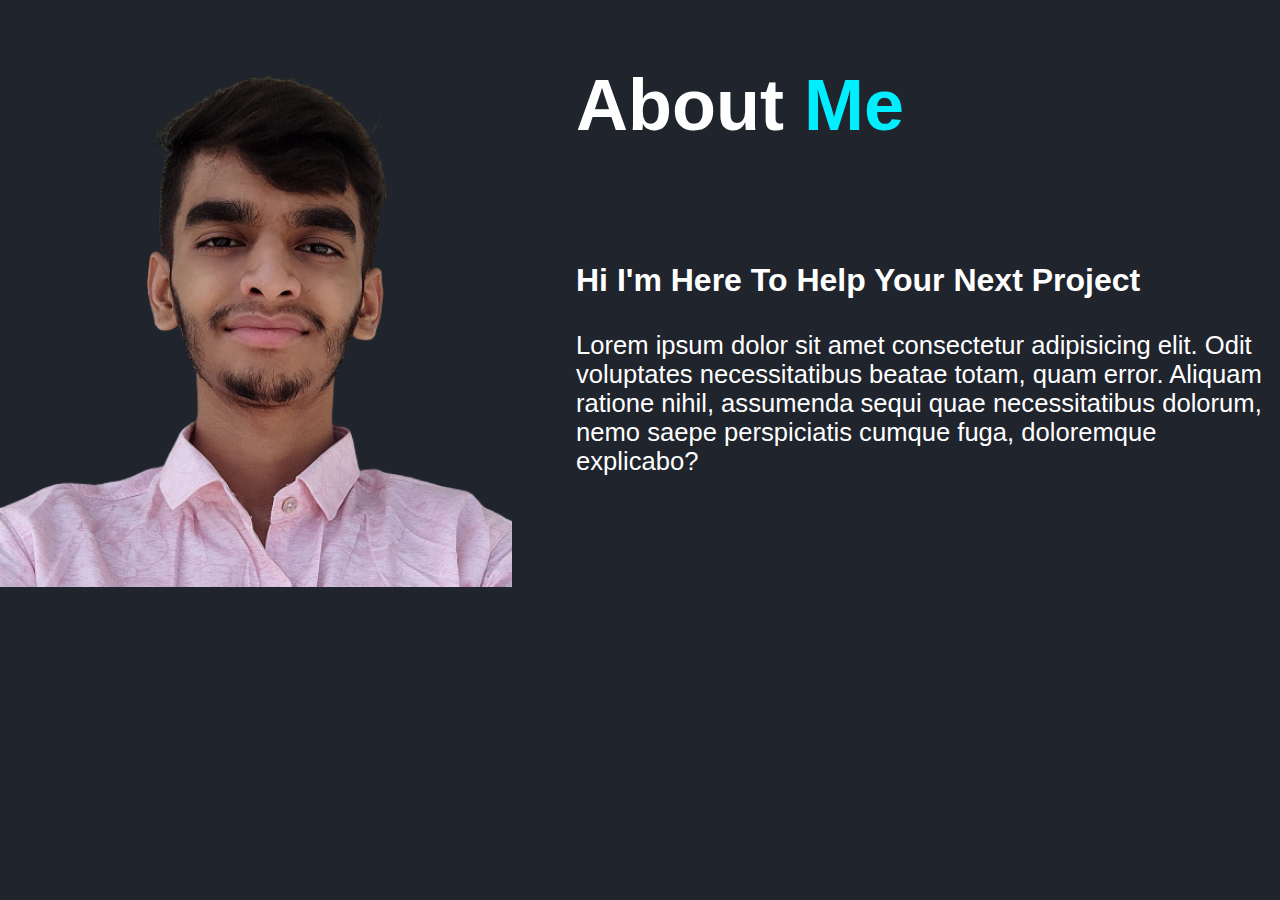
==== about.html @ b9527ba8 "Add files via upload" ====
<!DOCTYPE html>
<html lang="en">
    <head>
        <meta charset="UTF-8">
        <meta http-equiv="X-UA-Compatible" content="IE-edge">
        <meta name="viewport" content="width=device-width , initial-scale=1.0">
        <title>About Me</title>
        <link href='https://unpkg.com/boxicons@2.1.4/css/boxicons.min.css' rel='stylesheet'>
        <link rel="stylesheet" href="style.css">
    </head>
    <body>
        <section class="about" id="about">
            <div class="about-img">
                <img src="home.png" alt="">
            </div>
            <div class="about-content">
                <h2 class="heading">About <span>Me</span></h2>
                <h3>Hi I'm Here To Help Your Next Project</h3>
                <p>Lorem ipsum dolor sit amet consectetur adipisicing elit.
                    Odit voluptates necessitatibus beatae totam, quam error. Aliquam ratione nihil,
                    assumenda sequi quae necessitatibus dolorum,
                    nemo saepe perspiciatis cumque fuga, doloremque explicabo?</p>

                <a href="index.html" class="btn">Back</a>

            </div>
        </section>
        <script src="scriptabout.js"></script>
    </body>
</html>
---- style.css ----
@import url('https://fonts.googleapis.com/css2?family=PT+Serif&display=swap');

*{
    margin: 0;
    padding: 0;
    box-sizing: border-box;
    font-family: 'Poppins',sans-serif;
}

body{
    background: #1f242d;
    color: #fff;
}

.header{
    position: fixed;
    top: 0;
    left: 0;
    width: 100%;
    padding: 20px 10%;
    background: transparent;
    display: flex;
    justify-content: space-between;
    align-items: center;
    z-index: 100;
    transition: .5s;
}

.header.sticky {
    background: var(--bg-color);
    box-shadow: 0 .1rem 1rem var(--shadow-color);

}

.logo {
    font-size: 25px;
    color: #fff;
    text-decoration: none;
    font-weight: 600;
    cursor: default;
    opacity: 0;
    animation: slideRight 1s ease forwards;
}

.navbar a{
    display: inline-block;
    font-size: 18px;
    color: #fff;
    text-decoration: none;
    font-weight: 500;
    margin-left: 35px;
    transition: .3s;
    opacity: 0;
    animation: slideTop .5s ease forwards;
    animation-delay: calc(.2s * var(--i));
}

.navbar a:hover,
.navbar a.active{
    color: #0ef;
    
}

.Home{
    position: relative;
    width: 100%;
    height: 100vh;
    display: flex;
    justify-content: space-between;
    align-items: center;
    padding: 70px 10% 0;
}

.Home-Content {
    max-width: 700px;
}

.Home-Content h3{
    font-size: 32px;
    font-weight: 700;
    opacity: 0;
    animation: slideBottom .5s ease forwards;
    animation-delay: .7s;
}

.Home-Content h3:nth-of-type(2){
    margin-bottom: 30px;
    animation: slideTop .5s ease forwards;
    animation-delay: .7s;
}

.Home-Content h3 span{
    color: #0ef;
}

.Home-Content h1{
    font-size: 56px;
    font-weight: 700;
    margin: 3px 0;
    opacity: 0;
    animation: slideRight 1s ease forwards;
    animation-delay: 1s;
}

.Home-Content p {
    font-size: 16px;
    opacity: 0;
    animation: slideLeft 1s ease forwards;
    animation-delay: 1s;
}

.home-img img{
    max-width: 350px;
    margin-right: -20px;
    border-radius: 30%;
    opacity: 0;
    animation: zoomIn 1s ease forwards, floatImage 4s ease-in-out infinite;
    animation-delay: 1.5s, 2s;
}

.social-media img{
    display: inline-flex;
    justify-content: center;
    align-items: center;
    width: 40px;
    height: 40px;
    background: #0ef;
    border: 2px solid #0ef;
    border-radius: 50%;
    font-size: 20px;
    color: #0ef;
    text-decoration: none;
    margin: 30px 15px 30px 0;
    transition: .5sec ease;
    opacity: 0;
    animation: slideLeft 1s ease forwards;
    animation-delay: calc(.2s * var(--i));
}

.social-media img:hover{
    background-color: #0ef;
    color: #1f242d;
    box-shadow: 0 0 20px #0ef;
}

.btn{
    display: inline-block;
    padding: 12px 28px;
    background: #0ef;
    border-radius: 40px;
    box-shadow: 0 0 10px #0ef;
    font-size: 16px;
    color: #1f242d;
    letter-spacing: 1px;
    text-decoration: none;
    font-weight: 600;
    opacity: 0;
    animation: slideTop 1s ease forwards;
    animation-delay: 1.5s;
}

@keyframes slideRight {
    0%{
        transform: translateX(-100px);
        opacity: 0;
    }
    100%{
        transform: translateX(0);
        opacity: 1;
    }
}
@keyframes slideLeft {
    0%{
        transform: translateX(100px);
        opacity: 0;
    }
    100%{
        transform: translateX(0);
        opacity: 1;
    }
}

@keyframes slideTop {
    0%{
        transform: translateY(100px);
        opacity: 0;
    }
    100%{
        transform: translateY(0);
        opacity: 1;
    }
}

@keyframes slideBottom {
    0%{
        transform: translateY(-100px);
        opacity: 0;
    }
    100%{
        transform: translateY(0);
        opacity: 1;
    }
}
@keyframes zoomIn {
    0%{
        transform: scale(0);
        opacity: 0;
    }
    100%{
        transform: scale(1);
        opacity: 1;
    }
}
@keyframes floatImage {
    0%{
        transform: translateY(0);
    }
    50%{
        transform: translateY(-24px);
    }
    100%{
        transform: translateY(0);
    }
}
span{
    color: #0ef;
}
.about{
    display: flex;
    justify-content: center;
    align-items: center;
    gap: 4rem;
}
.about-img img{
    width: 40vw;
}
.heading {
    font-size: 4.5rem;
    text-align: center; 
}
.about-content h2{
    text-align: left;
    line-height: 1.2;
}
.about-content h3{
    font-size: 2rem;
}
.about-content p{
    font-size: 1.6rem;
    margin: 2rem 0 3rem;
}

.heading{
    padding-top: 1cm;
    padding-bottom: 3cm;
}

/* contact page */
 .wbtn{
    display: inline-block;
    padding-bottom: 6cm;
    padding: 12px 28px;
    background: #0ef;
    border-radius: 40px;
    box-shadow: 0 0 10px #0ef;
    font-size: 16px;
    color: #1f242d;
    letter-spacing: 1px;
    text-decoration: none;
    font-weight: 600;
    opacity: 0;
    width: 100%;
    animation: slideTop 1s ease forwards;
    animation-delay: 1.5s;
    text-align: center;
}
.trying{
border-spacing:6cm;
padding-bottom: 3cm;
}
.table1
{
    margin: auto;
}
.ebtn{
    padding-bottom: 6cm;
    display: inline-block;
    word-break: keep-all;
    padding: 12px 28px;
    background: #0ef;
    border-radius: 40px;
    box-shadow: 0 0 10px #0ef;
    font-size: 16px;
    color: #1f242d;
    letter-spacing: 1px;
    text-decoration: none;
    font-weight: 600;
    opacity: 0;
    animation: slideTop 1s ease forwards;
    animation-delay: 1.5s;
    width:100%;
    text-align: center;
} 

.pbtn{
     display: inline-block; 
     word-break: keep-all;
    padding: 12px 28px;
    background: #0ef;
    border-radius: 40px;
    box-shadow: 0 0 10px #0ef;
    font-size: 16px;
    color: #1f242d;
    letter-spacing: 1px;
    text-decoration: none;
    font-weight: 600;
    opacity: 0;
    animation: slideTop 1s ease forwards;
    animation-delay: 1.5s;
    width: 100%;
    margin: auto;
    text-align: center;
}
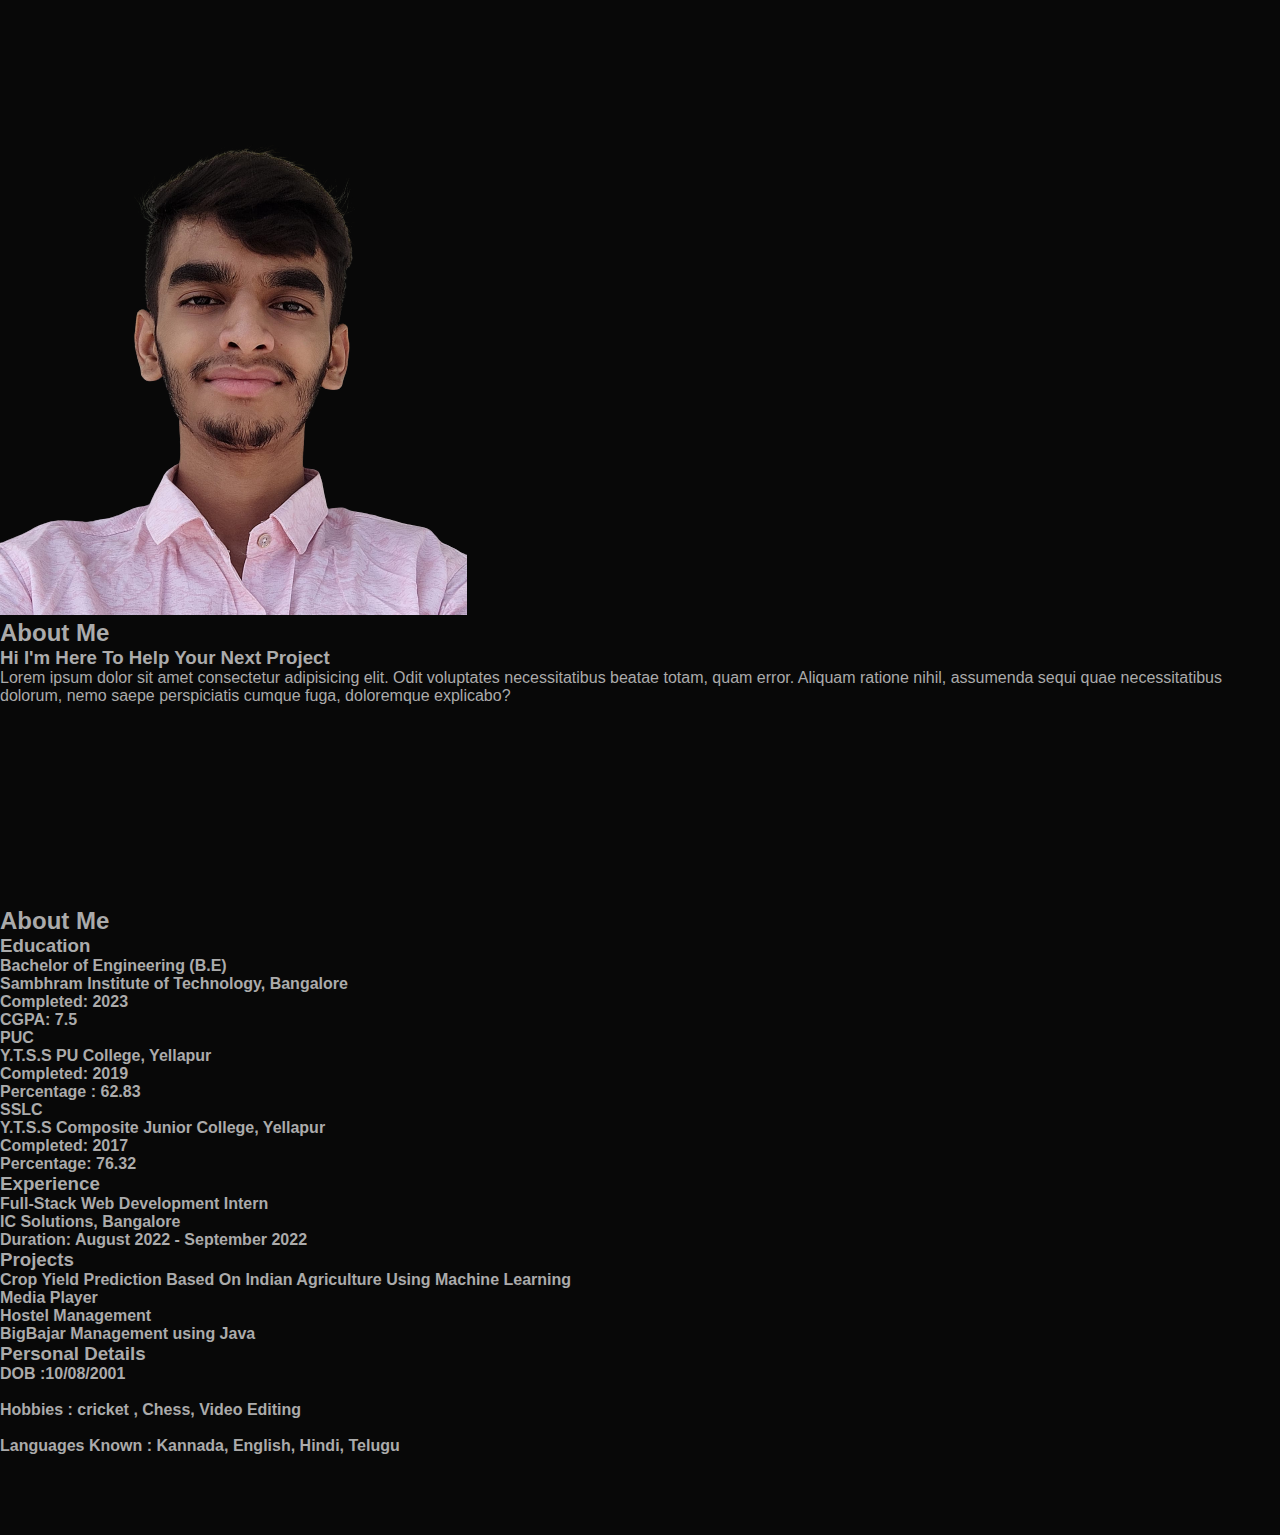
==== commit baaac376: "Add files via upload" ====
--- a/about.html
+++ b/about.html
@@ -27,4 +27,60 @@
         </section>
         <script src="scriptabout.js"></script>
     </body>
-</html>+</html>
+
+<!-- new code -->
+<section class="about" id="about">
+    <div class="about-img">
+    </div>
+    <div class="about-content">
+        <h2 class="heading">About <span>Me</span></h2>
+        <h3>Education</h3>
+        <p><h4>Bachelor of Engineering (B.E)</br>
+            Sambhram Institute of Technology, Bangalore</br>
+            Completed: 2023</br>
+            CGPA: 7.5</h4>
+            </p>
+            <p><h4>PUC</br>
+                Y.T.S.S PU College, Yellapur</br>
+                Completed: 2019</br>
+                Percentage : 62.83</h4>
+                </p>
+            <p><h4>SSLC</br>
+                Y.T.S.S Composite Junior College, Yellapur</br>
+                Completed: 2017</br>
+                Percentage: 76.32</h4>
+                </p>
+        <h3>Experience</h3>
+        <p><h4>Full-Stack Web Development Intern</br>
+            IC Solutions, Bangalore</br>
+            Duration: August 2022 - September 2022</br>
+            </p>
+        <h3>Projects</h3>
+        <p><h4>Crop Yield Prediction Based On Indian Agriculture Using Machine Learning</br>
+        <!-- </br>
+            * This project focused on leveraging machine learning techniques to predict crop yields in the context of Indian agriculture</br>
+            * This project will predict the crop yields by analyzing various factors such as weather patterns, soil characteristics, and
+            historical data.</br>
+            * The historical data for the prediction will be taken from kaggle.</br> -->
+            </p>
+        <p><h4>Media Player</br>
+            <!-- </br>
+                * This project focused on leveraging machine learning techniques to predict crop yields in the context of Indian agriculture</br>
+                * This project will predict the crop yields by analyzing various factors such as weather patterns, soil characteristics, and
+                historical data.</br>
+                * The historical data for the prediction will be taken from kaggle.</br>
+                </p>     -->
+        <p><h4>Hostel Management</h4></p>
+
+        <p><h4>BigBajar Management using Java</h4></p>
+
+        <p><h3>Personal Details</h3></p>
+        <h4>DOB :10/08/2001</br>
+    </br>
+        <h4>Hobbies : cricket , Chess, Video Editing</br>
+    </br>
+        <h4>Languages Known : Kannada, English, Hindi, Telugu</p>
+    </div>
+</section>
+<script src="scriptabout.js"></script>
--- a/style.css
+++ b/style.css
@@ -7,8 +7,12 @@
     font-family: 'Poppins',sans-serif;
 }
 
+html{
+    scroll-behavior: smooth;
+}
+
 body{
-    background: #1f242d;
+    background: #080808;
     color: #fff;
 }
 
@@ -57,7 +61,7 @@
 
 .navbar a:hover,
 .navbar a.active{
-    color: #0ef;
+    color: #ff004f;
     
 }
 
@@ -90,7 +94,7 @@
 }
 
 .Home-Content h3 span{
-    color: #0ef;
+    color: #ff004f;
 }
 
 .Home-Content h1{
@@ -115,7 +119,7 @@
     border-radius: 30%;
     opacity: 0;
     animation: zoomIn 1s ease forwards, floatImage 4s ease-in-out infinite;
-    animation-delay: 1.5s, 2s;
+    animation-delay: 1s, 2s;
 }
 
 .social-media img{
@@ -146,9 +150,9 @@
 .btn{
     display: inline-block;
     padding: 12px 28px;
-    background: #0ef;
+    background: #ff004f;
     border-radius: 40px;
-    box-shadow: 0 0 10px #0ef;
+    box-shadow: 0 0 10px #ff004f;
     font-size: 16px;
     color: #1f242d;
     letter-spacing: 1px;
@@ -158,7 +162,11 @@
     animation: slideTop 1s ease forwards;
     animation-delay: 1.5s;
 }
-
+.btn:hover{
+    background-color: #ff004f;
+    color: #1f242d;
+    box-shadow: 0 0 20px #0ef;
+}
 @keyframes slideRight {
     0%{
         transform: translateX(-100px);
@@ -222,38 +230,345 @@
         transform: translateY(0);
     }
 }
-span{
-    color: #0ef;
-}
-.about{
+
+/* skills */
+.inner{
+    padding-top: 20px;
+}
+.header{
+    text-align: center;
+    color: #fff;
+    padding: 1rem;
+    position: relative;
+    font-size: 22px;
+}
+
+.header:after{
+    content: '';
+    position: absolute;
+    bottom: 0;
+    left: 50%;
+    transform: translateX();
+    height: 4px;
+    width: 100px;
+    border-radius: 2px;
+}
+
+.contain{
+    display: grid;
+    grid-template-columns: repeat(3, 1fr);
+    justify-content: center;
+    align-items: center;
+    text-align: center;
+    grid-gap: 1rem;
+    padding: 1rem 80px;
+    font-size: 1.2rem;
+}
+
+.skill-box{
+    padding: 1rem;
+    color: #ff004f;
+    cursor: pointer;
+}
+
+.skill-box p{
+    color: #fff;
+}
+.skill-box:hover > .skill-title:after, .skill-box:hover > .skill-title:before{
+    width: 35px;
+}
+
+.skill-box:hover .img{
+    transform: translateY(-15px);
+}
+
+.skill-title{
+    display: flex;
+    flex-direction: column;
+    align-items: center;
+    padding: 0.5rem;
+    margin-bottom: 0.5rem;
+    position: relative;
+}
+
+.skill-title:after{
+    content: '';
+    position: absolute;
+    bottom: 0;
+    right: 50%;
+    width: 0;
+    height: 4px;
+    border-radius: 2px 0 0 2px;
+    background-color: #ff004f;
+    transition: 0.5s;
+}
+
+.skill-title:before{
+    content: '';
+    position: absolute;
+    bottom: 0;
+    left: 50%;
+    width: 0;
+    height: 4px;
+    border-radius: 0 2px 2px 0;
+    background-color: #ff004f;
+    transition: 0.5s;
+}
+
+.img{
+    width: 90px;
+    height: 90px;
+    position: relative;
+    border-radius: 45px;
+    background-color: #fff;
     display: flex;
     justify-content: center;
     align-items: center;
-    gap: 4rem;
-}
-.about-img img{
-    width: 40vw;
-}
-.heading {
-    font-size: 4.5rem;
-    text-align: center; 
-}
-.about-content h2{
-    text-align: left;
-    line-height: 1.2;
-}
-.about-content h3{
-    font-size: 2rem;
-}
-.about-content p{
-    font-size: 1.6rem;
-    margin: 2rem 0 3rem;
-}
-
-.heading{
-    padding-top: 1cm;
-    padding-bottom: 3cm;
-}
+    transition: 0.5s;
+}
+
+.img::after{
+    content: '';
+    position: absolute;
+    top: 0;
+    left: 0;
+    width: 50%;
+    height: 90px;
+    background: rgba(100, 100, 100, 0.5);
+    border-radius: 45px 0 0 45px;
+}
+
+.skill-title h3{
+    color: #fff;
+    margin-top: 0.5rem;
+}
+
+.skill-icon{
+    width: 50px;
+    z-index: 2;
+}
+
+@media screen and (max-width: 990px){
+    .contain{
+        grid-template-columns: repeat(2, 1fr);
+        padding: 2rem 50px;
+    }
+}
+@media screen and (max-width: 650px){
+    .contain{
+        grid-template-columns: 1fr;
+        padding: 2rem 50px;
+    }
+}
+/* ----------------about-------------- */
+#about{
+    padding: 80px 0;
+    color: #ababab;
+}
+.row{
+    display: flex;
+    justify-content: space-between;
+    flex-wrap: wrap;
+}
+.about-col-1{
+    flex-basis: 35%;
+}
+.about-col-1 img{
+    width: 100%;
+    border-radius: 15px;
+}
+.about-col-2{
+    flex-basis: 60%;
+}
+.sub-title{
+    font-size: 45px;
+    font-weight: 600;
+    color: #fff;
+}
+.tab-titles{
+    display: flex;
+    margin: 20px 0 40px;
+}
+.tab-links{
+    margin-right: 50px;
+    font-size: 18px;
+    font-weight: 500;
+    cursor: pointer;
+    position: relative;
+}
+.tab-links::after{
+    content: '';
+    width: 0;
+    height: 3px;
+    background: #ff004f;
+    position: absolute;
+    left: 0;
+    bottom: -8px;
+    transition: 0.5s;
+}
+.tab-links.active-link::after{
+    width: 50%;
+}
+
+.tab-contents ul li{
+    list-style: none;
+    margin: 10px 0;
+}
+
+.tab-contents ul li span{
+    color: #b54769;
+    font-size: 14px;
+}
+
+.tab-contents{
+    display: none;
+}
+.tab-contents.active-tab{
+display: block;
+}
+/* projects */
+#portfolio{
+    padding: 50px 0;
+
+}
+.work-list{
+    display: grid;
+    grid-template-columns: repeat(auto-fit,minmax(250px,1fr));
+    grid-gap: 40px;
+    margin-top: 50px;
+}
+.work{
+    border-radius: 10px;
+    position: relative;
+    overflow: hidden;
+}
+.work img{
+    width: 100%;
+    border-radius: 10px;
+    display: block;
+    transition: transform 0.5s;
+}
+.layer{
+    width: 100%;
+    height: 0;
+    background: linear-gradient(rgba(0,0,0,0.6),#ff004f);
+    border-radius: 10px;
+    position: absolute;
+    left: 0;
+    bottom: 0;
+    overflow: hidden;
+    display: flex;
+    align-items: center;
+    justify-content: center;
+    flex-direction: column;
+    padding: 0 40px;
+    text-align: center;
+    font-size: 14px;
+    transition: height 0.5s;
+}
+.layer a{
+    width: 5%;
+    height: 5%;
+    margin-top: 20px;
+    color: #ff004f;
+    text-decoration: none;
+    font-size: 18px;
+    line-height: 60px;
+    background: transparent;
+    width: 30px;
+    height: 30px;
+    border-radius: 50%;
+    text-align: center;
+}
+.layer h3{
+    font-weight: 500;
+    margin-bottom: 20px;
+}
+.work:hover img{
+    transform: scale(1.1);
+}
+.work:hover .layer{
+    height: 100%;
+}
+.btc{
+    display: block;
+    margin: 50px auto;
+    width: fit-content;
+    padding: 12px 28px;
+    background: #ff004f;
+    border-radius: 40px;
+    box-shadow: 0 0 10px #ff004f;
+    font-size: 16px;
+    color: #1f242d;
+    letter-spacing: 1px;
+    text-decoration: none;
+    font-weight: 600;
+    opacity: 0;
+    animation: slideTop 1s ease forwards;
+    animation-delay: 1.5s;
+}
+.btc:hover{
+    background-color: #ff004f;
+    color: #1f242d;
+    box-shadow: 0 0 20px #0ef;
+}
+
+/* conatct */
+
+.contact-left{
+    flex-basis: 35%;
+}
+.contact-right{
+    flex-basis: 60%;
+}
+.contact-left p{
+    margin-top: 30px;
+}
+.contact-left p img{
+    color: #fff;
+    margin-right: 15px;
+    margin-bottom: -1.5%;
+    font-size: 25px;
+    width: 5%;
+    background-color: #ff004f;
+    border-radius: 60%;
+}
+.social-media{
+    margin-top: 30px;
+}
+.social-media a{
+    text-decoration: none;
+    font-size: 30px;
+    margin-right: 15px;
+    color: #ababab;
+    display: inline-block;
+    transition: transform 0.5s;
+}
+.social-media a:hover{
+    color: #ff004f;
+    transform: translateY(-5px);
+}
+.contact-right form{
+    width: 100%;
+}
+form input,form textarea{
+    width: 100%;
+    border: 0;
+    outline: none;
+    background: #262626;
+    padding: 15px;
+    margin: 15px 0;
+    color: #fff;
+    font-size: 18px;
+    border-radius: 6px;
+}
+form .btc{
+    padding: 14px 60px;
+    font-size: 18px;
+    margin-top: 20px;
+    cursor: pointer;
+}
+
 
 /* contact page */
  .wbtn{
